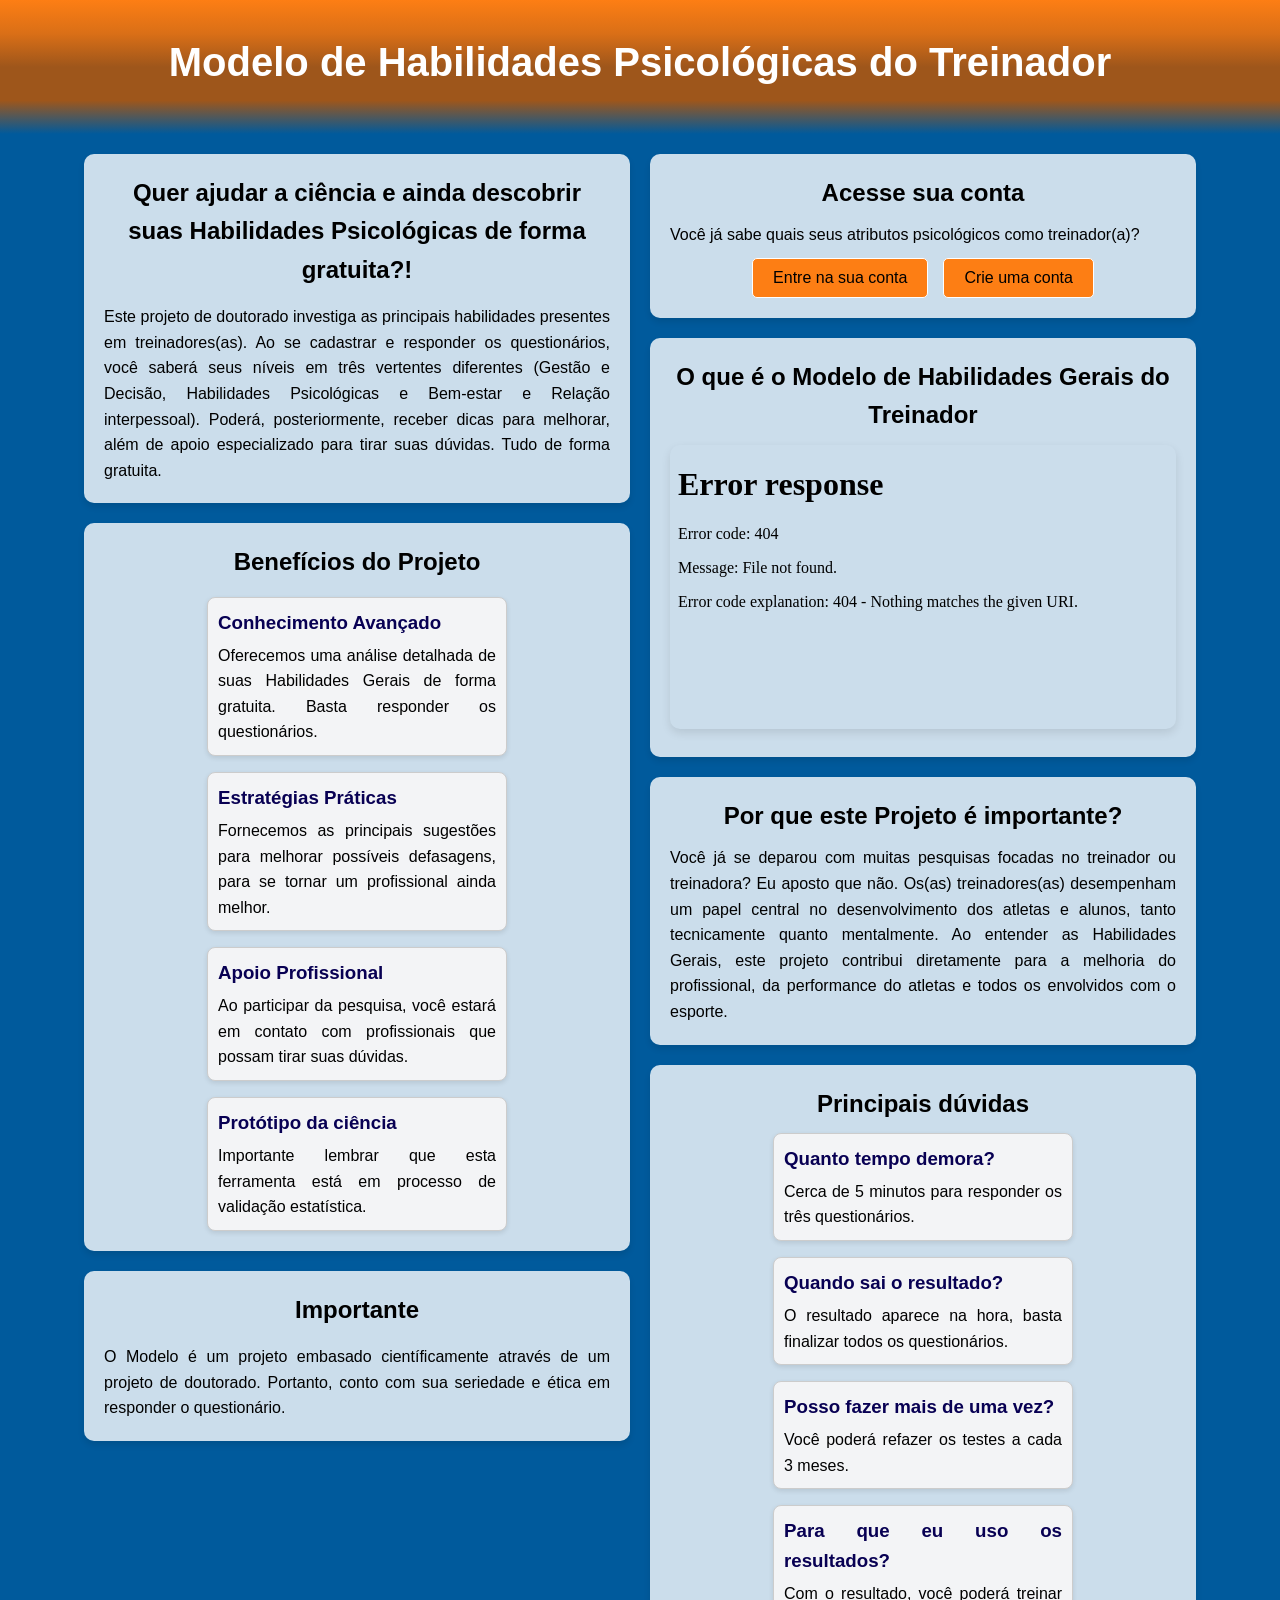
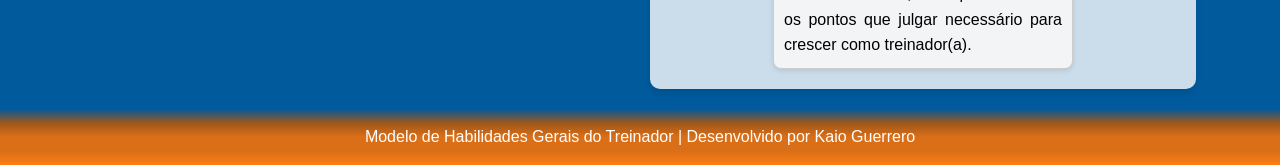
==== index.html @ 249b9728 "Updates" ====
<!DOCTYPE html>
<html lang="pt-br">
<head>
    <meta charset="UTF-8" />
    <meta name="viewport" content="width=device-width, initial-scale=1.0" />

    <title>Modelo de Habilidades Gerais do Treinador</title>

    <link rel="icon" type="image/x-icon" href="/icons/favicon.ico">

    <link rel="stylesheet" href="home/home.css?v=1" />
    
    <script type="module" src="home/home.js?v=1"></script>
</head>
<body>
    <header>
        <h1>Modelo de Habilidades Psicológicas do Treinador</h1>
    </header>

    <div class="container">
        <div class="main">
            <!-- <section  class="post">
                <h2>O que vamos coletar?!</h2>
                <div class="image-container">
                    <img 
                    src="imgs/map.png"
                    style="width: 100%; height: auto;">
                </div>
            </section> -->
            <div class="post">
                <h2>Quer ajudar a ciência e ainda descobrir suas Habilidades Psicológicas de forma gratuita?!</h2>
                <p>Este projeto de doutorado investiga as principais habilidades presentes em treinadores(as).
                   Ao se cadastrar e responder os questionários, você saberá seus níveis em três vertentes diferentes
                   (Gestão e Decisão, Habilidades Psicológicas e Bem-estar e Relação interpessoal). 
                   Poderá, posteriormente, receber dicas para melhorar, além de apoio especializado para tirar suas dúvidas. Tudo de forma gratuita.
                </p>
            </div>
           
            
            <section id="highlights" class="post">
                <h2>Benefícios do Projeto</h2>
                <div class="highlight-box">
                    <div class="highlight sqr1">
                        <h3>Conhecimento Avançado</h3>
                        <p>Oferecemos uma análise detalhada de suas Habilidades Gerais de forma gratuita. Basta responder os questionários.</p>
                    </div>
                    <div class="highlight sqr1">
                        <h3 >Estratégias Práticas</h3>
                        <p>Fornecemos as principais sugestões para melhorar possíveis defasagens, para se tornar um profissional ainda melhor.</p>
                    </div>
                    <div class="highlight sqr1">
                        <h3 >Apoio Profissional</h3>
                        <p>Ao participar da pesquisa, você estará em contato com profissionais que possam tirar suas dúvidas.</p>
                    </div>
                    <div class="highlight sqr1">
                        <h3 >Protótipo da ciência</h3>
                        <p>Importante lembrar que esta ferramenta está em processo de validação estatística.</p>
                    </div>
                </div>
            </section>
      
            </section>
            <section  class="post">
                <h2>Importante</h2>
                <p>O Modelo é um projeto embasado científicamente através de um projeto de doutorado. 
                    Portanto, conto com sua seriedade e ética em responder o questionário.</p>
              </section>
        </div>

        <div class="sidebar">
            <div class="box">
                <h2>Acesse sua conta</h2>
                <p>Você já sabe quais seus atributos psicológicos como treinador(a)?</p>
                <div class="bt-container">
                    <a href="/login/">
                        <button>Entre na sua conta</button>
                    </a>
                    <a href="/signup/">
                        <button>Crie uma conta</button>
                    </a>
                </div>
            </div>
              
            <section  class="box">
                <h2>O que é o Modelo de Habilidades Gerais do Treinador</h2>
                <div class="video-container">
                    <iframe 
                        width="560" 
                        height="315" 
                        src="imgs/Neurotreino.mp4" 
                        title="YouTube video player" 
                        
                        frameborder="0" 
                        allow="accelerometer; autoplay; clipboard-write; encrypted-media; gyroscope; picture-in-picture" 
                        allowfullscreen>
                    </iframe>
                </div>
            </section>

            <section  class="box">
              <h2>Por que este Projeto é importante?</h2>
              <p>Você já se deparou com muitas pesquisas focadas no treinador ou treinadora? Eu aposto que não. 
                Os(as) treinadores(as) desempenham um papel central no desenvolvimento dos atletas e alunos, 
                tanto tecnicamente quanto mentalmente. 
                Ao entender as Habilidades Gerais, este projeto contribui diretamente para a melhoria do profissional,
                da performance do atletas e todos os envolvidos com o esporte.</p>        
            </section>

             <section class="box">
            <h2>Principais dúvidas</h2>
            <div class="highlight-box">
                <div class="highlight sqr1">
                    <h3>Quanto tempo demora?</h3>
                    <p>Cerca de 5 minutos para responder os três questionários.</p>
                </div>
                <div class="highlight sqr1">
                    <h3>Quando sai o resultado?</h3>
                    <p>O resultado aparece na hora, basta finalizar todos os questionários.</p>
                </div>
                <div class="highlight sqr1">
                    <h3>Posso fazer mais de uma vez?</h3>
                    <p>Você poderá refazer os testes a cada 3 meses.</p>
                </div>
                <div class="highlight sqr1">
                  <h3>Para que eu uso os resultados?</h3>
                  <p>Com o resultado, você poderá treinar os pontos que julgar necessário para crescer como treinador(a).
                  </p>
              </div>
            </div>
        </section>

            <div class="box display-none">
                <h3>Total de Treinadores (as) Cadastrados</h3>
                <p id="user-counter">Carregando...</p>
            </div>
            <script>
                // Simulação de contagem de usuários
                const userCounter = document.getElementById('user-counter');
                // Esta contagem deve ser substituída pelo valor dinâmico vindo do backend
                const fakeUserCount = 12071993; 
            
                // Exibindo o valor no contador
                userCounter.textContent = fakeUserCount + " usuários registrados!";
            </script>
        </div>
    </div>
    <footer>
        <p class="center"> Modelo de Habilidades Gerais do Treinador | Desenvolvido por Kaio Guerrero</p>
    </footer>
</body>
</html>
---- home/home.css ----
/* DO NOT REMOVE THIS STYLE */
.display-none { 
  display: none;
  visibility: hidden;
  position: absolute !important;
}

.loading-state {
  position: fixed;
  top: 0;
  left: 0;
  width: 100%;
  height: 100%;
  background-color: rgba(0, 0, 0, 0.3);
  z-index: 9999;
  display: flex;
  justify-content: center;
  align-items: center;
}

.loading {
  width: 100px;
  height: 100px;
  border-radius: 50%;
  border: 10px solid #ddd;
  border-top-color: orange;
  animation: loading 1s linear infinite;
}

@keyframes loading {
  to {
    transform: rotate(360deg);
  }
}
/* END DO NOT REMOVE THIS STYLE */

/* Variáveis de Cores */
:root {
  --primary-color: #28a745;
  --secondary-color: #3f51b5;
  --third-color:#722f37;
  --forth-color:#0b0b0b;
  --quinth-color:#534200;
  --background-color: #005A9C;
  /* #eaf19889; */
  --text-color: #000000;
  --white-color: #fff;
  --font-family: -apple-system, BlinkMacSystemFont, Segoe UI, Roboto, Oxygen,
  Ubuntu, Cantarell, Fira Sans, Droid Sans, Helvetica Neue, sans-serif;

  --attitude: blue;
  --interpersonal-relationship: yellow;
  --emotional-regulation: red;
}



/* Estilos Globais */
* {
  margin: 0;
  padding: 0;
  box-sizing: border-box;
  text-align: justify;
}

body {
  font-family: var(--font-family);
  background-color: var(--background-color);
  color: var(--text-color);
  line-height: 1.6;
  height: 100%;
  display: flex;
  flex-direction: column;
}
.coach-mentoria{
  align-items: center;
  text-align: center;
  color: white;
}
/* Rodapé */
footer {
  background: linear-gradient(180deg,#005A9C,#9e561b, #da6f17, #da6f17, #FD7E14);
  color: var(--white-color);
  padding: 15px;
  text-align: justify;  
/* margin-top: 40px; */
}
/* Cabeçalho  */
.center{
  text-align: center;
}
.cabecalho {
  /* background-color: #534200; */
  padding: 5px;
  position: sticky;
  top: 0;
  z-index: 100;
  overflow-x: auto;
}

.cabecalho_menu {
  max-width: 50%;
  display: flex;
  align-items: center;
  justify-content: center;
  margin: auto; 
  
}

.cabecalho_link {
  font-size: 20px;
  padding: 20px;
  padding-top: 12px;
  padding-bottom: 12px;
  font-weight: bold;
  color: white;   
  flex-shrink: 0;  
  text-decoration: none; 
}

@media (hover: hover) {
  .cabecalho_link:hover {
    background-color: #ffffff;
    border-radius: 2px;
    color: black;
  }
}

.container {
  width: 90%;
  display: flex;
  flex-wrap: wrap;
  max-width: 1200px;
  margin: 0 auto;
  gap: 20px;
  padding: 0 20px;
}
/* Header #3f51b5 */
header {
  background: linear-gradient(180deg, #FD7E14,#da6f17, #9e561b,#9e561b, #005A9C);
  /* (180deg, #534200,#ab9e68, #eaf19889); */
  color: var(--black-color);
  padding: 30px 0px;
  margin-bottom: 20px;
  text-align: center;

}

header h1 {
  font-size: 2.5rem;
  margin-bottom: 10px;
  color: #fff;
  text-align: center;
}

header p {
  font-size: 1.2rem;
  font-style: italic;
}

.image-container {
  max-width: 100%;
  overflow: hidden;
}

.image-container img {
  width: 100%;
  height: auto;
  display: block;
}

/* Botão CTA */


button {
  background-color: #FD7E14;
  margin-top: 10px;
  color: var(--black-color);
  padding: 12px 25px;
  border: none;
  border-radius: 1px;
  cursor: pointer;
  font-size: 1.1rem;
  transition: background-color 0.3s ease;
  text-align: center;
}
button:disabled {
  opacity: 0.5;
  cursor: auto;
}

@media (hover: hover) {
  button:hover {
    background-color: #ffffff; /* cor mais escura no hover */
    color:#0b0b0b;
    font-size: 1.1rem;
  }
}

.bt-container {
  display: flex;
  justify-content: center;
  gap: 15px;
}


.bt-container a button {
  background-color: #FD7E14;
  color: black;
  border: 1px solid white;
  border-radius: 5px;
  padding: 10px 20px;
  font-size: 1rem;
  cursor: pointer;
  transition: 0.3s;
}

@media (hover: hover) {
  .bt-container a button:hover {
    background-color: #ffffff;
    color: black;
    border: 1px solid black;
  }
}

.main {
  flex: 1;
  display: flex;
  flex-direction: column;
  /* position: relative; */
}

.main .post {
  background-color: #ffffffcb;
  padding: 20px;
  border-radius: 10px;
  box-shadow: 0 4px 6px rgba(0, 0, 0, 0.1);
  margin-bottom: 20px;
}

.main .post h2 {
  margin: 0 0 15px;
  text-align: center;
}
.main .post h3 {
  margin: 0 0 5px;
  color: #080053;
}

.main .post p {
  line-height: 1.6;
}

.sidebar {
  flex: 1;
  min-width: 250px;
}

.sidebar .box {
  background-color: #ffffffcb;
  padding: 20px;
  border-radius: 10px;
  box-shadow: 0 4px 6px rgba(0, 0, 0, 0.1);
  margin-bottom: 20px;
}
.sidebar .box h2 {
  margin: 0 0 10px;
  text-align: center;
}
.sidebar .box h3 {
  margin: 0 0 5px;
  color: #080053;
}

.sidebar .box ul {
  list-style: none;
  padding: 0;
  margin: 0;
}

.sidebar .box ul li {
  margin-bottom: 10px;
}

.sidebar .box ul li:last-child {
  margin-bottom: 0;
}

.sidebar .box ul li button {
  background-color: #f3f4f6;
  border: 2px solid #534200;
  border-radius: 5px;
  padding: 10px;
  width: 100%;
  font-size: 0.9rem;
  color: #333;
  cursor: pointer;
  transition: all 0.3s ease;
}

@media (hover: hover) {
  .sidebar .box ul li button:hover {
    background-color: #534200;
    color: white;
    box-shadow: 0 4px 8px rgba(0, 0, 0, 0.2);
  }
}

#questionnaire {
  padding: 40px ;
  text-align: center;
  background-color: #ffffffcb;
  margin-bottom: 20px;
  border-radius: 10px;
  box-shadow: 0 4px 6px rgba(0, 0, 0, 0.1);
  
  
}

#questionnaire h2 {
  color: var(--secondary-color);
  margin-bottom: 20px;
  font-size: 2rem;
}

#questionnaire p {
  font-size: 1.1rem;
  margin-bottom: 30px;
}

/* Estilos do Formulário */
#identification-form {
  display: flex;
  flex-direction: column;
  align-items: center;
  gap: 5px;
  max-width: 500px;
  margin: 0 auto;
}

#identification-form label {
  width: 100%;
  font-size: 1rem;
  text-align: left;
  color: var(--secondary-color);
  margin-bottom: 5px;
}


#identification-form input,
#identification-form select {
  width: 100%;
  padding: 10px;
  font-size: 1rem;
  border: 1px solid #ccc;
  border-radius: 5px;
  outline: none;
  box-shadow: inset 0 2px 4px rgba(0, 0, 0, 0.1);
}

#identification-form input[type="checkbox"]{
  width: 20px;
}


#identification-form input:focus,
#identification-form select:focus {
  border-color: var(--primary-color);
}

#identification-form button {
  background-color: var(--primary-color);
  color: var(--white-color);
  padding: 10px 20px;
  border: none;
  border-radius: 5px;
  cursor: pointer;
  font-size: 1.1rem;
  transition: background-color 0.3s ease;
  margin-top: 10px;
}

@media (hover: hover) {
  #identification-form button:hover {
    background-color: #218838;
  }
}

/* Layout Responsivo */
@media (max-width: 768px) {
  header h1 {
    font-size: 2rem;
  }
  
  .container {
    flex-direction: column-reverse;/*inverte as colunas na página inicial*/
    width: 100%;
  }
  #questionnaire{
    padding: 10px;
  }
  h2 {
    font-size: 1rem;
  }
  h3 {
    font-size: 0.9rem;
  }
  footer{
    padding: 10px;
  }
  button {
    font-size: 1rem;
    padding: 10px 20px;
  }
  .images {
    flex-direction: column; /* Empilha as imagens verticalmente em telas menores */
  }
  
  .images img {
    width: 100%; /* Cada imagem ocupa toda a largura do container */
  }
  #identification-form {
    width: 90%;
  }
  #highlights .highlight-box {
    flex-direction: column;
    gap: 10px;
  }
  
}

/* Imagens lado a lado na seção "Sobre o Projeto" */
.images {
    display: flex;
    justify-content: space-between;
    gap: 20px; /* Espaçamento entre as imagens */
    margin-top: 20px;
}

.images img {
    width: 48%; /* Cada imagem ocupa quase metade do container */
    border-radius: 5px; /* Bordas arredondadas para estilo */
    box-shadow: 0 4px 8px rgba(0, 0, 0, 0.1); /* Sombra suave para destaque */
}
.bt-contato a button {
  background-color: #f3f4f6;
  color: #534200;
  border: 2px solid #534200;
  border-radius: 5px;
  padding: 10px 20px;
  font-size: 1rem;
  cursor: pointer;
  transition: 0.3s;
}

@media (hover: hover) {
  .bt-contato a button:hover {
    background-color: #534200;
    color: white;
  }
}
.bt-contato {
  display: flex;
  justify-content: center;
  gap: 15px;
}
.sqr1{
    background-color: #f3f4f6;
}
        
        /* Estilo para alinhar caixas lado a lado */
.highlight-box {
    display: flex;        /* Coloca os itens lado a lado */
    flex-wrap: wrap;      /* Permite que as caixas se ajustem em várias linhas, se necessário */
    gap: 16px;            /* Espaçamento entre as caixas */
    justify-content: space-evenly; /* Espaço uniforme entre caixas */
  }
  
  .highlight {
    flex: 1;             /* Faz cada caixa crescer igualmente */
    min-width: 250px;    /* Define uma largura mínima para manter a legibilidade */
    max-width: 300px;    /* Limita a largura máxima de cada caixa */
    padding: 10px;       /* Espaçamento interno */
    border: 1px solid #ccc;
    border-radius: 8px;  /* Cantos arredondados para um visual moderno */
    box-shadow: 0 2px 5px rgba(0, 0, 0, 0.1); /* Leve sombra */
    
  }

  .video-section {
    text-align: center;
    padding: 40px 20px;
    background-color: #f4f4f9; /* Cor de fundo suave */
    border-top: 1px solid #ddd;
    border-bottom: 1px solid #ddd;
}

.video-container {
    max-width: 800px;
    margin: 0 auto;
}

iframe {
    width: 100%;
    max-width: 100%;
    height: auto;
    aspect-ratio: 16 / 9;
    border-radius: 10px;
    box-shadow: 0 4px 10px rgba(0, 0, 0, 0.1);
}

@media (max-width: 768px) {
    iframe {
        width: 100%;
        height: auto;
    }
   
}
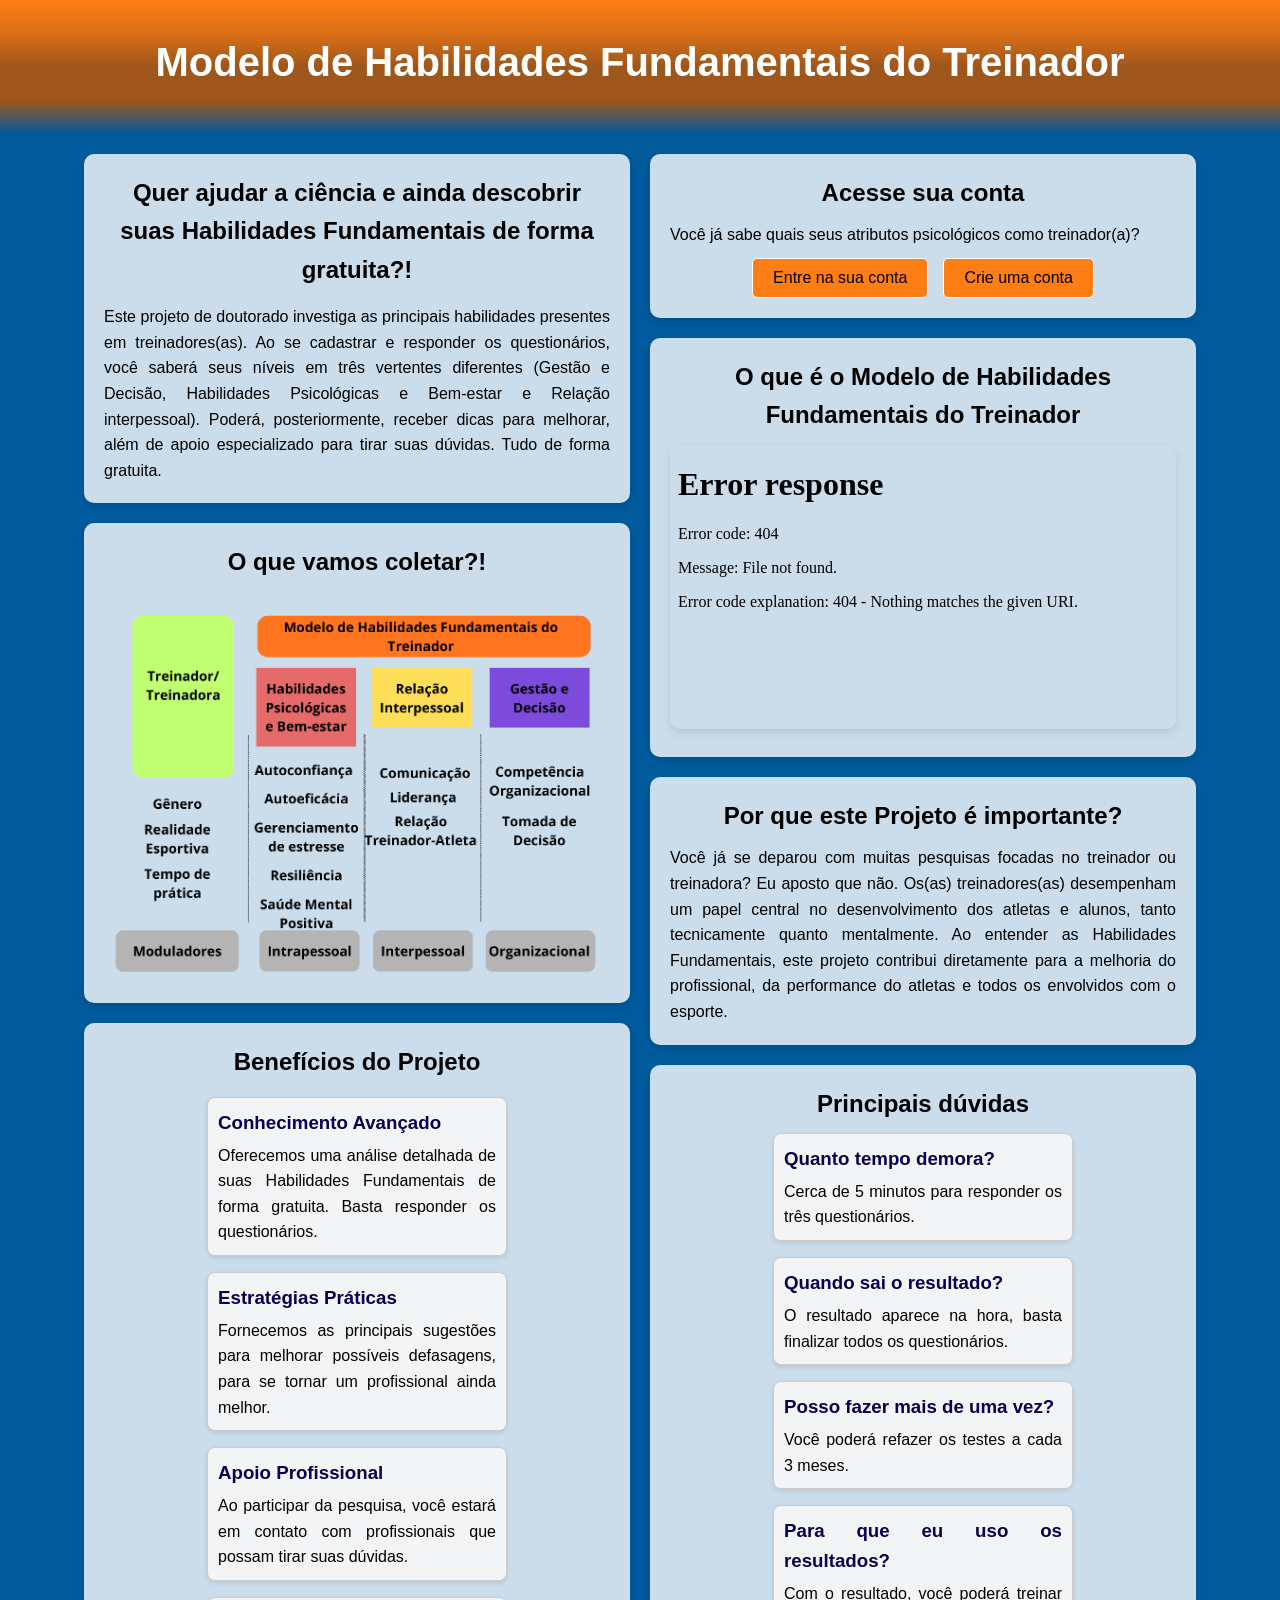
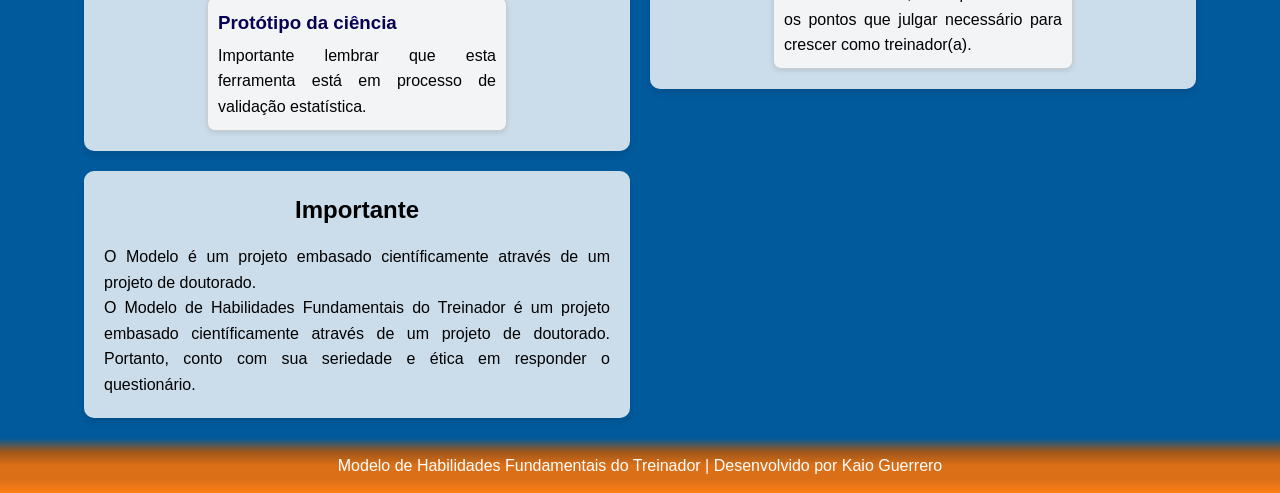
==== commit bef536a5: "comitando" ====
--- a/index.html
+++ b/index.html
@@ -4,7 +4,7 @@
     <meta charset="UTF-8" />
     <meta name="viewport" content="width=device-width, initial-scale=1.0" />
 
-    <title>Modelo de Habilidades Gerais do Treinador</title>
+    <title>Modelo de Habilidades Fundamentais do Treinador</title>
 
     <link rel="icon" type="image/x-icon" href="/icons/favicon.ico">
 
@@ -14,35 +14,35 @@
 </head>
 <body>
     <header>
-        <h1>Modelo de Habilidades Psicológicas do Treinador</h1>
+        <h1>Modelo de Habilidades Fundamentais do Treinador</h1>
     </header>
 
     <div class="container">
         <div class="main">
-            <!-- <section  class="post">
-                <h2>O que vamos coletar?!</h2>
-                <div class="image-container">
-                    <img 
-                    src="imgs/map.png"
-                    style="width: 100%; height: auto;">
-                </div>
-            </section> -->
+            
             <div class="post">
-                <h2>Quer ajudar a ciência e ainda descobrir suas Habilidades Psicológicas de forma gratuita?!</h2>
+                <h2>Quer ajudar a ciência e ainda descobrir suas Habilidades Fundamentais de forma gratuita?!</h2>
                 <p>Este projeto de doutorado investiga as principais habilidades presentes em treinadores(as).
                    Ao se cadastrar e responder os questionários, você saberá seus níveis em três vertentes diferentes
                    (Gestão e Decisão, Habilidades Psicológicas e Bem-estar e Relação interpessoal). 
                    Poderá, posteriormente, receber dicas para melhorar, além de apoio especializado para tirar suas dúvidas. Tudo de forma gratuita.
                 </p>
             </div>
-           
+           <section  class="post">
+                <h2>O que vamos coletar?!</h2>
+                <div class="image-container">
+                    <img 
+                    src="imgs/MHFT.png"
+                    style="width: 100%; height: auto;">
+                </div>
+            </section>
             
             <section id="highlights" class="post">
                 <h2>Benefícios do Projeto</h2>
                 <div class="highlight-box">
                     <div class="highlight sqr1">
                         <h3>Conhecimento Avançado</h3>
-                        <p>Oferecemos uma análise detalhada de suas Habilidades Gerais de forma gratuita. Basta responder os questionários.</p>
+                        <p>Oferecemos uma análise detalhada de suas Habilidades Fundamentais de forma gratuita. Basta responder os questionários.</p>
                     </div>
                     <div class="highlight sqr1">
                         <h3 >Estratégias Práticas</h3>
@@ -63,6 +63,7 @@
             <section  class="post">
                 <h2>Importante</h2>
                 <p>O Modelo é um projeto embasado científicamente através de um projeto de doutorado. 
+                <p>O Modelo de Habilidades Fundamentais do Treinador é um projeto embasado científicamente através de um projeto de doutorado. 
                     Portanto, conto com sua seriedade e ética em responder o questionário.</p>
               </section>
         </div>
@@ -82,12 +83,12 @@
             </div>
               
             <section  class="box">
-                <h2>O que é o Modelo de Habilidades Gerais do Treinador</h2>
+                <h2>O que é o Modelo de Habilidades Fundamentais do Treinador</h2>
                 <div class="video-container">
                     <iframe 
                         width="560" 
                         height="315" 
-                        src="imgs/Neurotreino.mp4" 
+                        src="imgs/MHFT.mp4" 
                         title="YouTube video player" 
                         
                         frameborder="0" 
@@ -102,7 +103,7 @@
               <p>Você já se deparou com muitas pesquisas focadas no treinador ou treinadora? Eu aposto que não. 
                 Os(as) treinadores(as) desempenham um papel central no desenvolvimento dos atletas e alunos, 
                 tanto tecnicamente quanto mentalmente. 
-                Ao entender as Habilidades Gerais, este projeto contribui diretamente para a melhoria do profissional,
+                Ao entender as Habilidades Fundamentais, este projeto contribui diretamente para a melhoria do profissional,
                 da performance do atletas e todos os envolvidos com o esporte.</p>        
             </section>
 
@@ -145,7 +146,7 @@
         </div>
     </div>
     <footer>
-        <p class="center"> Modelo de Habilidades Gerais do Treinador | Desenvolvido por Kaio Guerrero</p>
+        <p class="center"> Modelo de Habilidades Fundamentais do Treinador | Desenvolvido por Kaio Guerrero</p>
     </footer>
 </body>
-</html>
+</html>
--- a/home/home.css
+++ b/home/home.css
@@ -1,3 +1,6 @@
+/*!*********************************************************************!*\
+  !*** css ./node_modules/css-loader/dist/cjs.js!./styles/global.css ***!
+  \*********************************************************************/
 /* DO NOT REMOVE THIS STYLE */
 .display-none { 
   display: none;
@@ -118,7 +121,7 @@
   text-decoration: none; 
 }
 
-@media (hover: hover) {
+@media (hover: hover) and (pointer: fine) {
   .cabecalho_link:hover {
     background-color: #ffffff;
     border-radius: 2px;
@@ -189,7 +192,7 @@
   cursor: auto;
 }
 
-@media (hover: hover) {
+@media (hover: hover) and (pointer: fine) {
   button:hover {
     background-color: #ffffff; /* cor mais escura no hover */
     color:#0b0b0b;
@@ -215,7 +218,7 @@
   transition: 0.3s;
 }
 
-@media (hover: hover) {
+@media (hover: hover) and (pointer: fine) {
   .bt-container a button:hover {
     background-color: #ffffff;
     color: black;
@@ -298,7 +301,7 @@
   transition: all 0.3s ease;
 }
 
-@media (hover: hover) {
+@media (hover: hover) and (pointer: fine) {
   .sidebar .box ul li button:hover {
     background-color: #534200;
     color: white;
@@ -380,7 +383,7 @@
   margin-top: 10px;
 }
 
-@media (hover: hover) {
+@media (hover: hover) and (pointer: fine) {
   #identification-form button:hover {
     background-color: #218838;
   }
@@ -429,6 +432,9 @@
   
 }
 
+/*!*******************************************************************!*\
+  !*** css ./node_modules/css-loader/dist/cjs.js!./styles/home.css ***!
+  \*******************************************************************/
 /* Imagens lado a lado na seção "Sobre o Projeto" */
 .images {
     display: flex;
@@ -453,7 +459,7 @@
   transition: 0.3s;
 }
 
-@media (hover: hover) {
+@media (hover: hover) and (pointer: fine) {
   .bt-contato a button:hover {
     background-color: #534200;
     color: white;
@@ -517,3 +523,5 @@
    
 }
  
+
+/*# sourceMappingURL=home.css.map*/
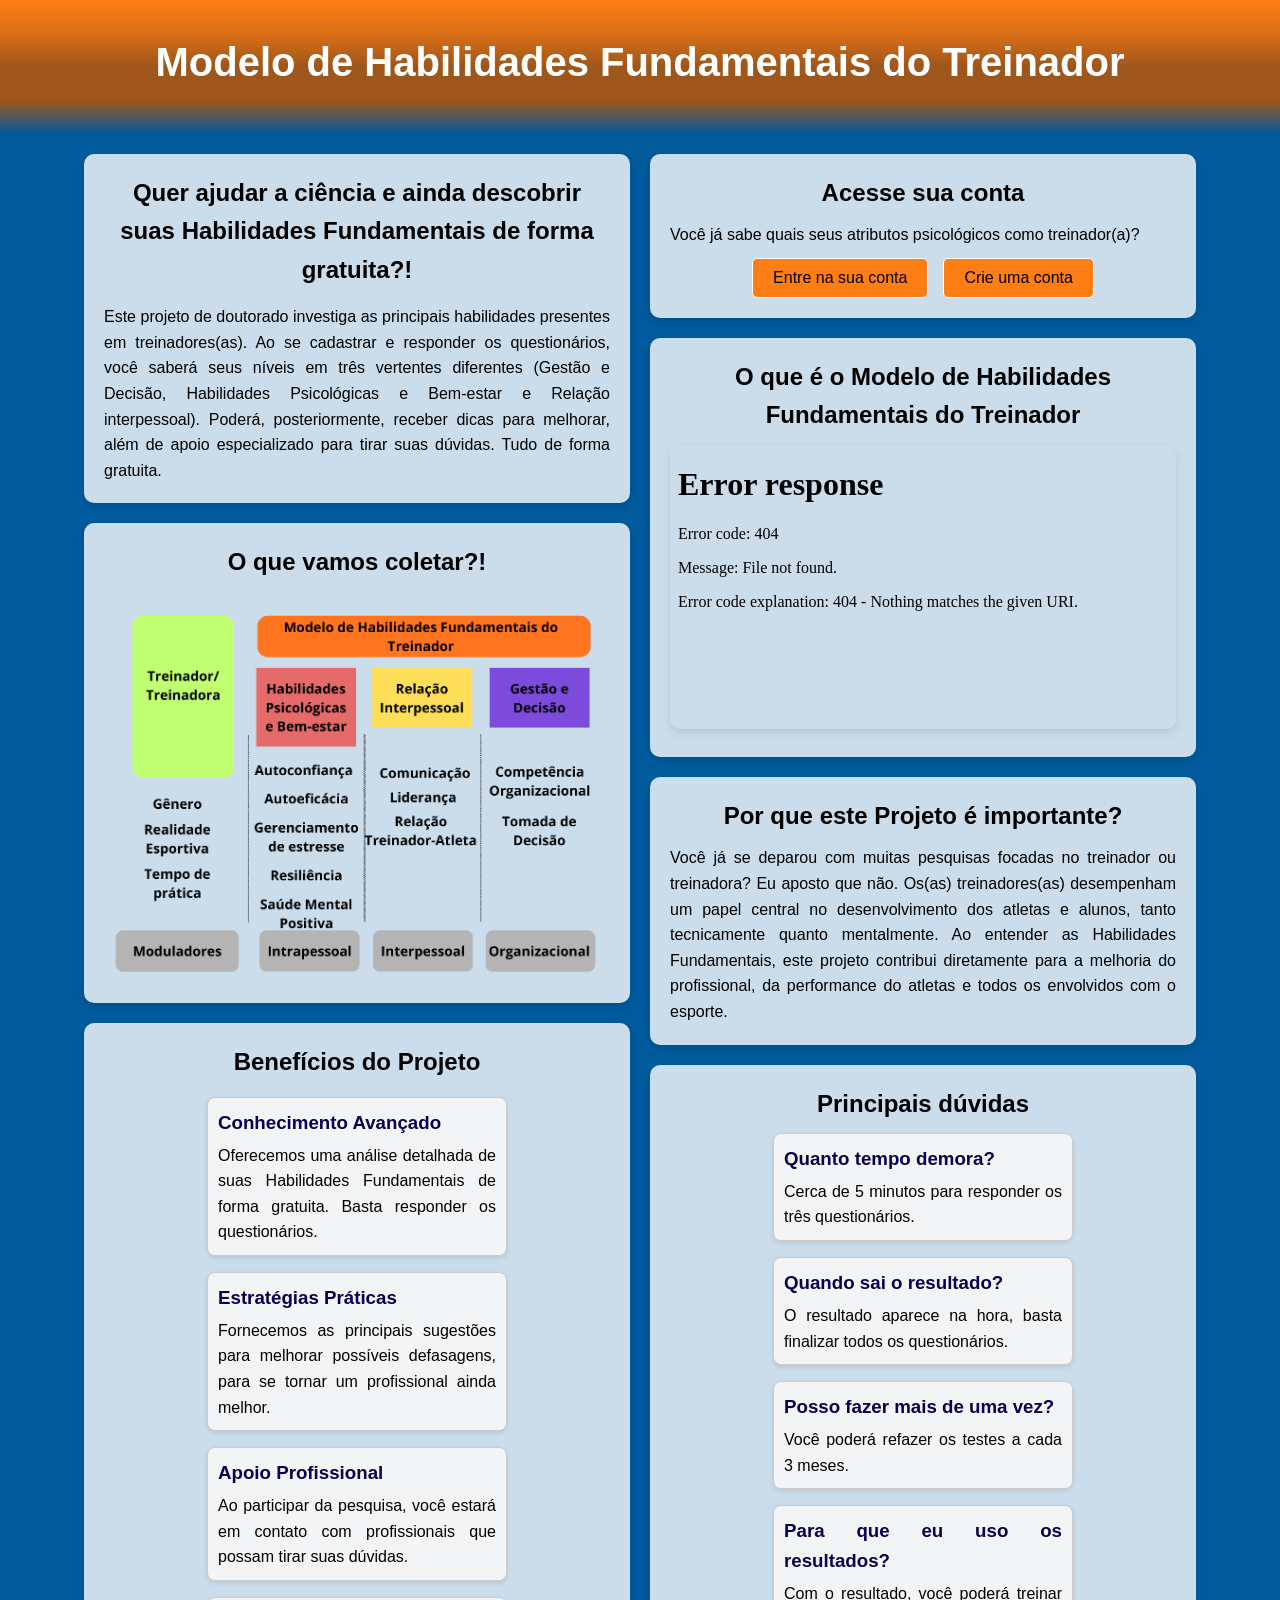
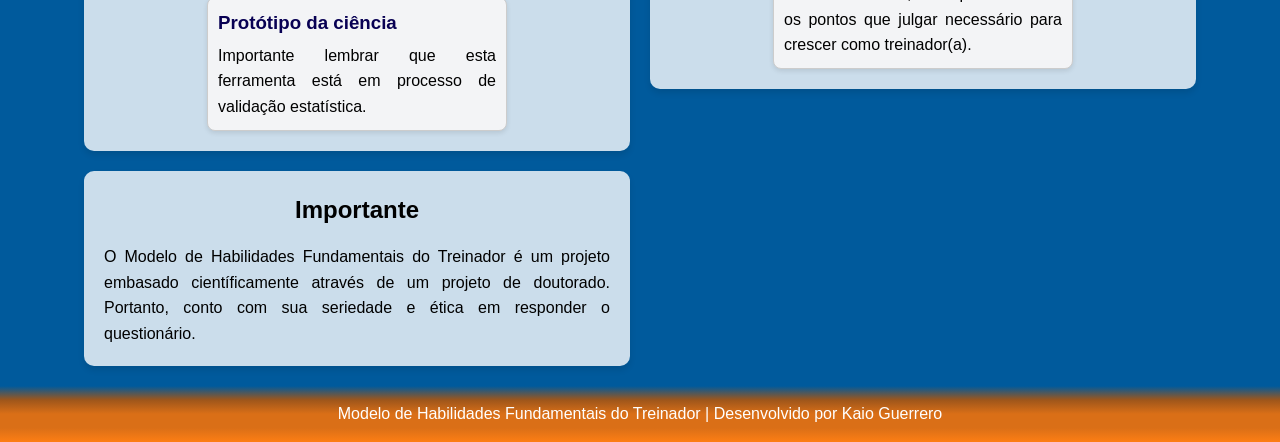
==== commit 6cfdce8b: "comitar" ====
--- a/index.html
+++ b/index.html
@@ -4,8 +4,8 @@
     <meta charset="UTF-8" />
     <meta name="viewport" content="width=device-width, initial-scale=1.0" />
 
-    <title>Modelo de Habilidades Fundamentais do Treinador</title>
-
+    
+    <title data-i18n="mainPage.tituloGeral"></title>
     <link rel="icon" type="image/x-icon" href="/icons/favicon.ico">
 
     <link rel="stylesheet" href="home/home.css?v=1" />
@@ -14,18 +14,23 @@
 </head>
 <body>
     <header>
-        <h1>Modelo de Habilidades Fundamentais do Treinador</h1>
+        
+
+        <h1>
+            <span data-i18n="mainPage.modeloGeral"></span>
+        </h1>
     </header>
-
+        
     <div class="container">
         <div class="main">
             
             <div class="post">
-                <h2>Quer ajudar a ciência e ainda descobrir suas Habilidades Fundamentais de forma gratuita?!</h2>
-                <p>Este projeto de doutorado investiga as principais habilidades presentes em treinadores(as).
-                   Ao se cadastrar e responder os questionários, você saberá seus níveis em três vertentes diferentes
-                   (Gestão e Decisão, Habilidades Psicológicas e Bem-estar e Relação interpessoal). 
-                   Poderá, posteriormente, receber dicas para melhorar, além de apoio especializado para tirar suas dúvidas. Tudo de forma gratuita.
+                <h2>
+            <span data-i18n="mainPage.intro1"></span>
+            </h2>
+                
+                <p>
+                    <span data-i18n="mainPage.intro1explicacao"></span>
                 </p>
             </div>
            <section  class="post">
@@ -62,8 +67,7 @@
             </section>
             <section  class="post">
                 <h2>Importante</h2>
-                <p>O Modelo é um projeto embasado científicamente através de um projeto de doutorado. 
-                <p>O Modelo de Habilidades Fundamentais do Treinador é um projeto embasado científicamente através de um projeto de doutorado. 
+                  <p>O Modelo de Habilidades Fundamentais do Treinador é um projeto embasado científicamente através de um projeto de doutorado. 
                     Portanto, conto com sua seriedade e ética em responder o questionário.</p>
               </section>
         </div>
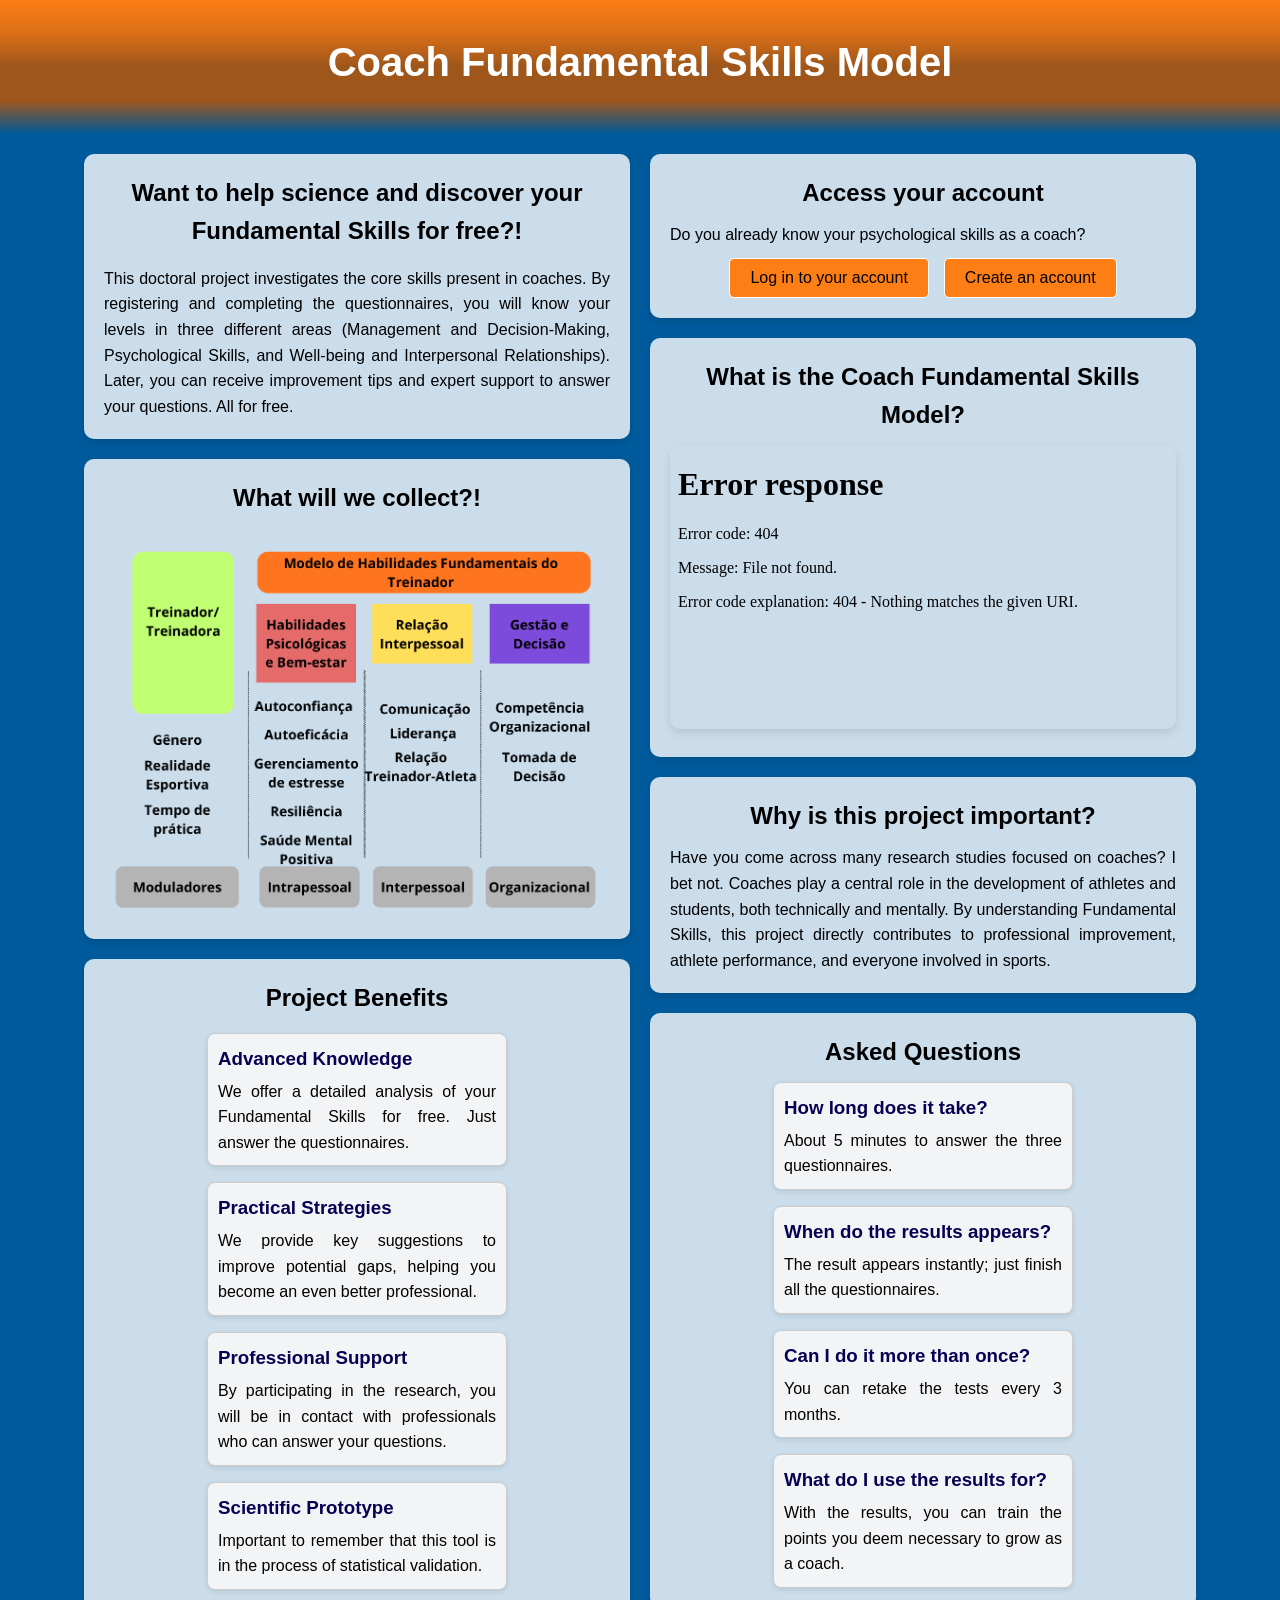
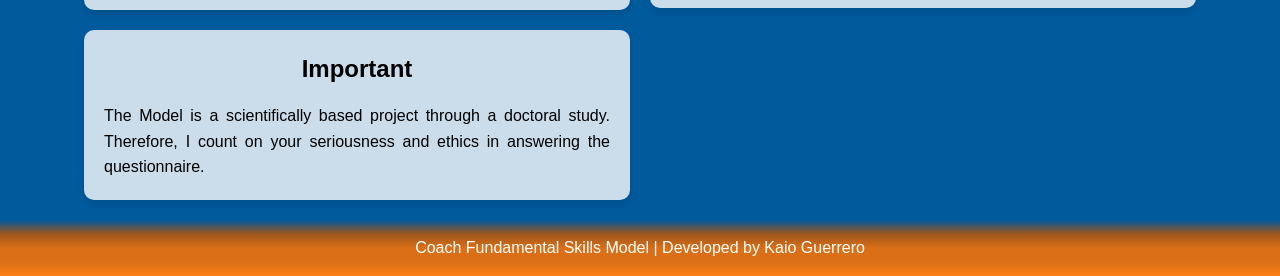
==== commit 34b54c29: "traducoes iniciais" ====
--- a/index.html
+++ b/index.html
@@ -14,8 +14,6 @@
 </head>
 <body>
     <header>
-        
-
         <h1>
             <span data-i18n="mainPage.modeloGeral"></span>
         </h1>
@@ -34,7 +32,9 @@
                 </p>
             </div>
            <section  class="post">
-                <h2>O que vamos coletar?!</h2>
+            <h2>    
+                <span data-i18n="mainPage.intro2"></span>
+            </h2>
                 <div class="image-container">
                     <img 
                     src="imgs/MHFT.png"
@@ -43,51 +43,84 @@
             </section>
             
             <section id="highlights" class="post">
-                <h2>Benefícios do Projeto</h2>
+                <h2>
+                    <span data-i18n="mainPage.intro3"></span>
+                </h2>
                 <div class="highlight-box">
                     <div class="highlight sqr1">
-                        <h3>Conhecimento Avançado</h3>
-                        <p>Oferecemos uma análise detalhada de suas Habilidades Fundamentais de forma gratuita. Basta responder os questionários.</p>
-                    </div>
-                    <div class="highlight sqr1">
-                        <h3 >Estratégias Práticas</h3>
-                        <p>Fornecemos as principais sugestões para melhorar possíveis defasagens, para se tornar um profissional ainda melhor.</p>
-                    </div>
-                    <div class="highlight sqr1">
-                        <h3 >Apoio Profissional</h3>
-                        <p>Ao participar da pesquisa, você estará em contato com profissionais que possam tirar suas dúvidas.</p>
-                    </div>
-                    <div class="highlight sqr1">
-                        <h3 >Protótipo da ciência</h3>
-                        <p>Importante lembrar que esta ferramenta está em processo de validação estatística.</p>
+                        <h3>
+                            <span data-i18n="mainPage.intro3titulo1"></span>
+                        </h3>
+                        <p>
+                            <span data-i18n="mainPage.intro3explicacao1"></span>
+                        </p>
+                    </div>
+                    <div class="highlight sqr1">
+                        <h3 >
+                            <span data-i18n="mainPage.intro3titulo2"></span>
+                            </h3>
+                        <p>
+                            <span data-i18n="mainPage.intro3explicacao2"></span>
+                        </p>
+                    </div>
+                    <div class="highlight sqr1">
+                        <h3 >
+                            <span data-i18n="mainPage.intro3titulo3"></span>
+                            </h3>
+                        <p>
+                            <span data-i18n="mainPage.intro3explicacao3"></span>
+                        </p>
+                    </div>
+                    <div class="highlight sqr1">
+                        <h3 >
+                            <span data-i18n="mainPage.intro3titulo4"></span>
+                            </h3>
+                        <p>
+                            <span data-i18n="mainPage.intro3explicacao4"></span>
+                        </p>
                     </div>
                 </div>
             </section>
       
             </section>
             <section  class="post">
-                <h2>Importante</h2>
-                  <p>O Modelo de Habilidades Fundamentais do Treinador é um projeto embasado científicamente através de um projeto de doutorado. 
-                    Portanto, conto com sua seriedade e ética em responder o questionário.</p>
+                <h2>
+                    <span data-i18n="mainPage.intro4"></span>
+                </h2>
+                  <p>
+                    <span data-i18n="mainPage.intro4explicacao1"></span>
+                </p>
               </section>
         </div>
 
         <div class="sidebar">
             <div class="box">
-                <h2>Acesse sua conta</h2>
-                <p>Você já sabe quais seus atributos psicológicos como treinador(a)?</p>
+                <h2>
+                    <span data-i18n="mainPage.intro5"></span>
+                </h2>
+                  <p>
+                    <span data-i18n="mainPage.intro5explicacao1"></span>
+                </p>
+                
                 <div class="bt-container">
                     <a href="/login/">
-                        <button>Entre na sua conta</button>
+                        <button>
+                            <span data-i18n="mainPage.intro5botao1"></span>
+                        </button>
                     </a>
                     <a href="/signup/">
-                        <button>Crie uma conta</button>
+                        <button>
+                            <span data-i18n="mainPage.intro5botao2"></span>
+                        </button>
+                        
                     </a>
                 </div>
             </div>
               
             <section  class="box">
-                <h2>O que é o Modelo de Habilidades Fundamentais do Treinador</h2>
+                <h2>
+                    <span data-i18n="mainPage.intro6"></span>
+                </h2>
                 <div class="video-container">
                     <iframe 
                         width="560" 
@@ -103,34 +136,53 @@
             </section>
 
             <section  class="box">
-              <h2>Por que este Projeto é importante?</h2>
-              <p>Você já se deparou com muitas pesquisas focadas no treinador ou treinadora? Eu aposto que não. 
-                Os(as) treinadores(as) desempenham um papel central no desenvolvimento dos atletas e alunos, 
-                tanto tecnicamente quanto mentalmente. 
-                Ao entender as Habilidades Fundamentais, este projeto contribui diretamente para a melhoria do profissional,
-                da performance do atletas e todos os envolvidos com o esporte.</p>        
+                <h2>
+                    <span data-i18n="mainPage.intro7"></span>
+                </h2>
+                  <p>
+                    <span data-i18n="mainPage.intro7explicacao1"></span>
+                </p>
+                    
             </section>
 
              <section class="box">
-            <h2>Principais dúvidas</h2>
+            <h2>
+                <span data-i18n="mainPage.intro8"></span>
+            </h2>
             <div class="highlight-box">
                 <div class="highlight sqr1">
-                    <h3>Quanto tempo demora?</h3>
-                    <p>Cerca de 5 minutos para responder os três questionários.</p>
-                </div>
-                <div class="highlight sqr1">
-                    <h3>Quando sai o resultado?</h3>
-                    <p>O resultado aparece na hora, basta finalizar todos os questionários.</p>
-                </div>
-                <div class="highlight sqr1">
-                    <h3>Posso fazer mais de uma vez?</h3>
-                    <p>Você poderá refazer os testes a cada 3 meses.</p>
-                </div>
-                <div class="highlight sqr1">
-                  <h3>Para que eu uso os resultados?</h3>
-                  <p>Com o resultado, você poderá treinar os pontos que julgar necessário para crescer como treinador(a).
-                  </p>
-              </div>
+                    <h3 >
+                            <span data-i18n="mainPage.intro8titulo1"></span>
+                    </h3>
+                        <p>
+                            <span data-i18n="mainPage.intro8explicacao1"></span>
+                        </p>
+                </div>
+                <div class="highlight sqr1">
+                    <h3 >
+                            <span data-i18n="mainPage.intro8titulo2"></span>
+                    </h3>
+                        <p>
+                            <span data-i18n="mainPage.intro8explicacao2"></span>
+                        </p>
+                </div>
+                <div class="highlight sqr1">
+                    <h3 >
+                            <span data-i18n="mainPage.intro8titulo3"></span>
+                    </h3>
+                        <p>
+                            <span data-i18n="mainPage.intro8explicacao3"></span>
+                        </p>
+                </div>
+                <div class="highlight sqr1">
+                    <h3 >
+                            <span data-i18n="mainPage.intro8titulo4"></span>
+                    </h3>
+                        <p>
+                            <span data-i18n="mainPage.intro8explicacao4"></span>
+                        </p>
+                </div>
+                
             </div>
         </section>
 
@@ -150,7 +202,9 @@
         </div>
     </div>
     <footer>
-        <p class="center"> Modelo de Habilidades Fundamentais do Treinador | Desenvolvido por Kaio Guerrero</p>
+        <p class="center"> 
+            <span data-i18n="mainPage.footer"></span>
+        </p>
     </footer>
 </body>
 </html>
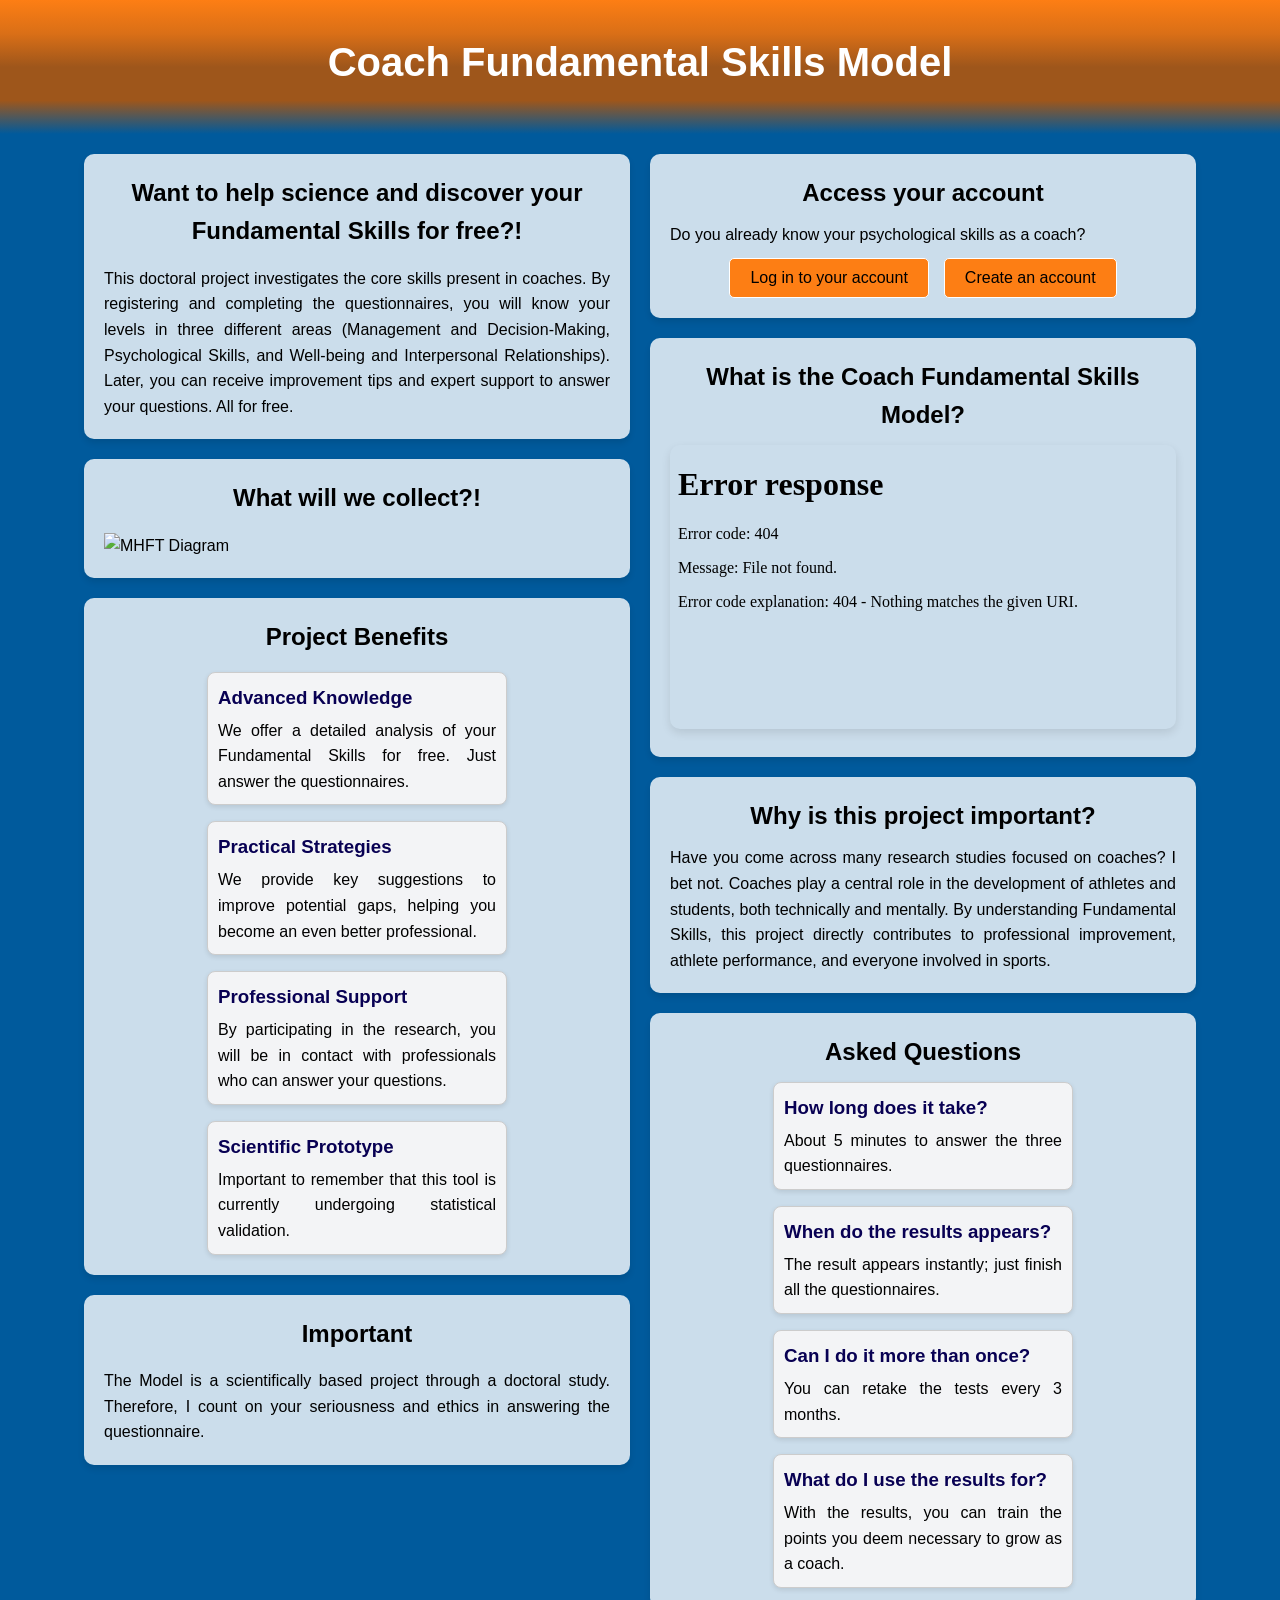
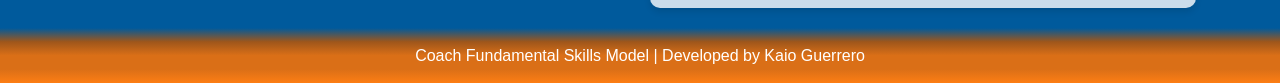
==== commit 7fa20b15: "traducao 2" ====
--- a/index.html
+++ b/index.html
@@ -37,8 +37,13 @@
             </h2>
                 <div class="image-container">
                     <img 
+                    data-i18n="[src]mainPage.imagem"
+                    style="width: 100%; height: auto;"
+                    alt="MHFT Diagram"
+            />
+                    <!-- <img 
                     src="imgs/MHFT.png"
-                    style="width: 100%; height: auto;">
+                    style="width: 100%; height: auto;"> -->
                 </div>
             </section>
             
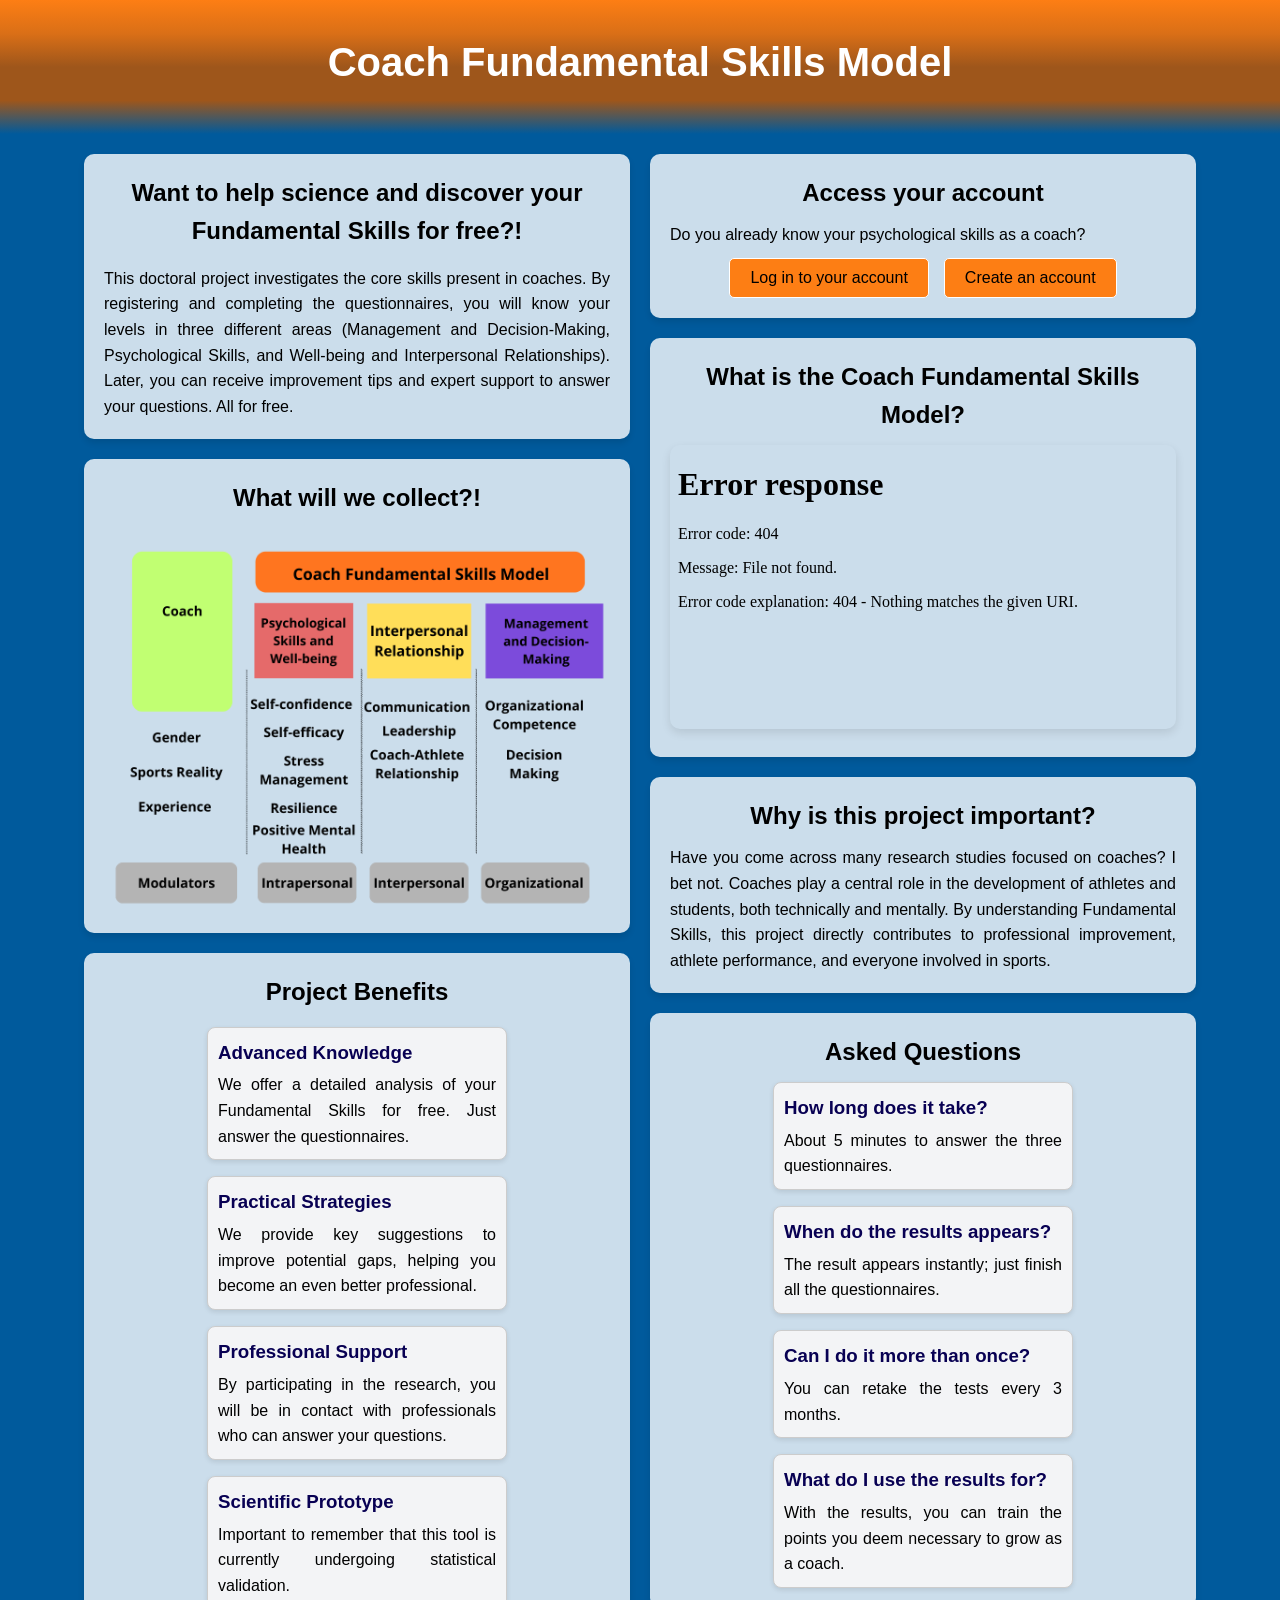
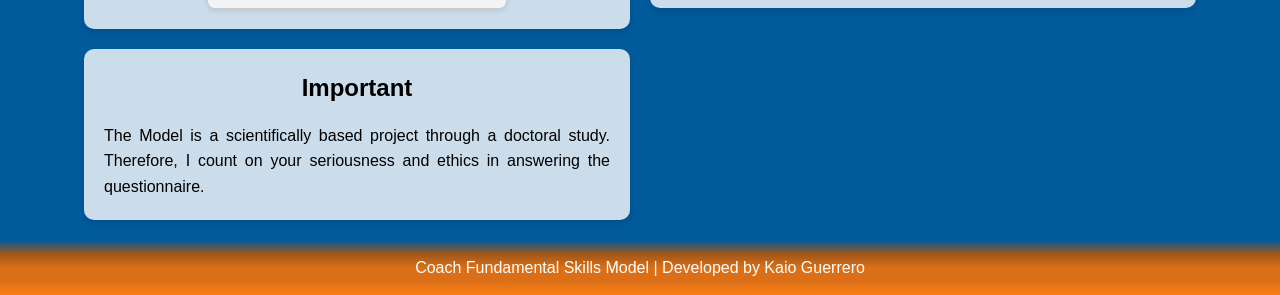
==== commit 9c171033: "traducao 3 videos" ====
--- a/index.html
+++ b/index.html
@@ -37,7 +37,7 @@
             </h2>
                 <div class="image-container">
                     <img 
-                    data-i18n="[src]mainPage.imagem"
+                    data-i18n="mainPage.imagem"
                     style="width: 100%; height: auto;"
                     alt="MHFT Diagram"
             />
@@ -130,7 +130,8 @@
                     <iframe 
                         width="560" 
                         height="315" 
-                        src="imgs/MHFT.mp4" 
+                        data-i18n="mainPage.videoPrincipal"
+                        
                         title="YouTube video player" 
                         
                         frameborder="0" 
